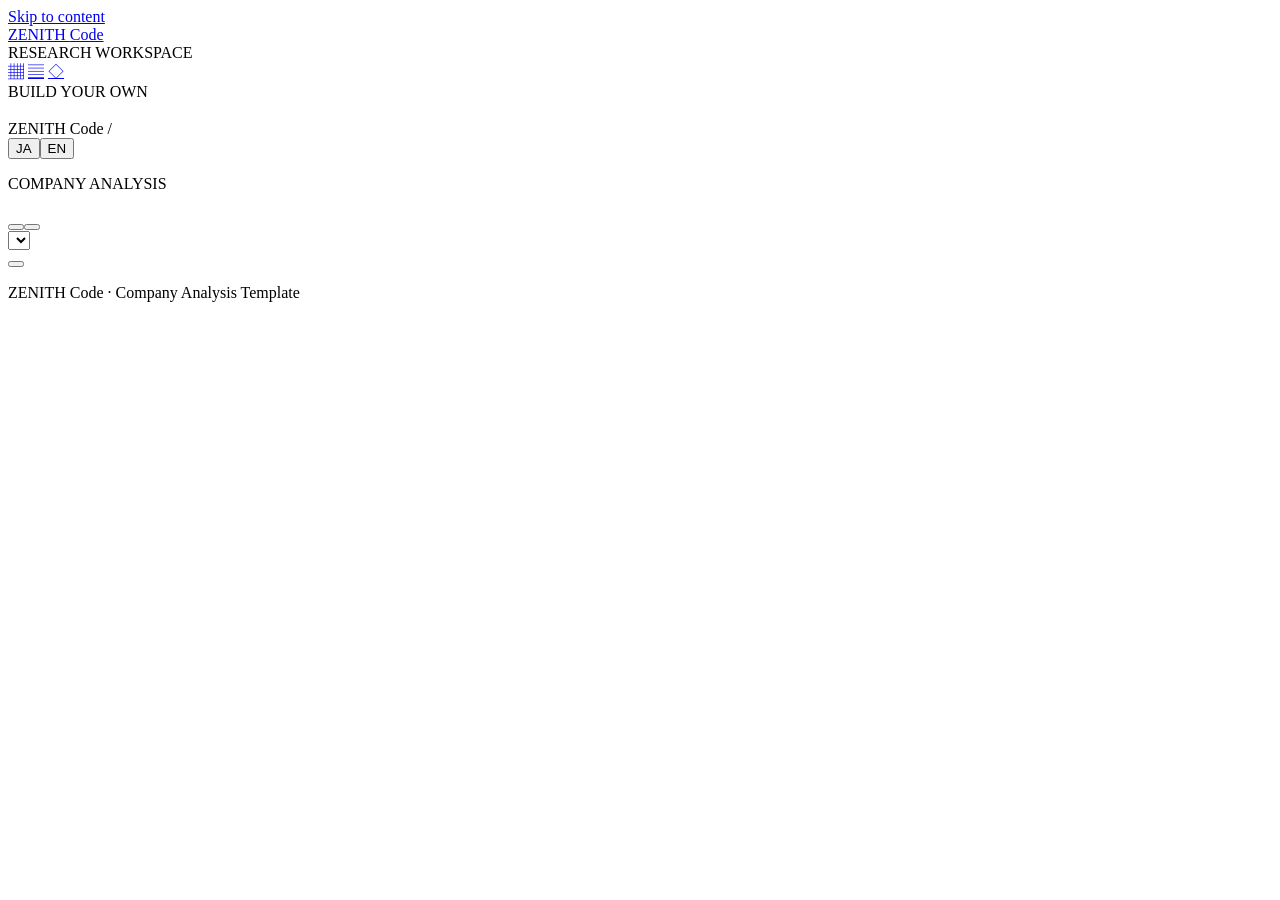
==== templates/company-analysis/index.html @ 755597d4 "Add bilingual private company analysis dashboard template" ====
<!doctype html>
<html lang="ja">
  <head>
    <meta charset="utf-8" />
    <meta name="viewport" content="width=device-width, initial-scale=1" />
    <meta name="robots" content="noindex,nofollow" />
    <title>Company Analysis · ZENITH Code</title>
    <link rel="icon" href="data:," />
    <link rel="stylesheet" href="/style.css" />
    <script type="module" src="/app.mjs"></script>
  </head>
  <body>
    <a class="skip" href="#overview">Skip to content</a>
    <aside class="sidebar">
      <a
        class="brand"
        href="https://zenithcode.net"
        target="_blank"
        rel="noreferrer"
        >ZENITH <span>Code</span></a
      >
      <div class="workspace-label">RESEARCH WORKSPACE</div>
      <nav aria-label="Workspace">
        <a href="#overview" class="selected"
          ><span aria-hidden="true">▦</span><span data-i18n="overview"></span
        ></a>
        <a href="#financials"
          ><span aria-hidden="true">▤</span><span data-i18n="financials"></span
        ></a>
        <a href="#sources"
          ><span aria-hidden="true">◇</span><span data-i18n="sources"></span
        ></a>
      </nav>
      <div class="sidebar-bottom">
        <span class="tiny-label">BUILD YOUR OWN</span>
        <h3 data-i18n="yourWorkspace"></h3>
        <p data-i18n="templateNote"></p>
        <a
          href="https://github.com/Crab-grass/zenith-code-examples"
          target="_blank"
          rel="noreferrer"
          data-i18n="viewCode"
        ></a>
      </div>
    </aside>
    <div class="shell">
      <header class="topbar">
        <div>
          <span class="mobile-brand">ZENITH Code / </span
          ><span data-i18n="breadcrumb"></span>
        </div>
        <div class="top-actions">
          <a
            id="guideLink"
            href="https://zenithcode.net/learn/tdnet-xbrl"
            target="_blank"
            rel="noreferrer"
            data-i18n="guide"
          ></a>
          <div class="languages" role="group" aria-label="Language">
            <button id="ja" aria-pressed="true">JA</button
            ><button id="en" aria-pressed="false">EN</button>
          </div>
        </div>
      </header>
      <main id="overview">
        <section class="page-heading">
          <div>
            <p class="eyebrow">COMPANY ANALYSIS</p>
            <h1 data-i18n="title"></h1>
            <p class="lead" data-i18n="lead"></p>
          </div>
          <span class="local-badge"
            ><i></i><span data-i18n="private"></span
          ></span>
        </section>
        <section class="control-panel" aria-label="Data selection">
          <div class="mode-tabs" role="group" aria-label="Data source">
            <button id="demoMode" aria-pressed="true" data-i18n="demo"></button
            ><button
              id="liveMode"
              aria-pressed="false"
              data-i18n="live"
            ></button>
          </div>
          <form id="queryForm">
            <div id="demoField" class="field">
              <label for="company" data-i18n="company"></label
              ><select id="company"></select>
            </div>
            <div id="liveField" class="field" hidden>
              <label for="symbol" data-i18n="symbol"></label
              ><input
                id="symbol"
                value="7203"
                maxlength="7"
                autocomplete="off"
                spellcheck="false"
                pattern="[0-9A-Z]{4,5}(\.T)?"
              />
            </div>
            <button
              class="primary"
              id="load"
              type="submit"
              data-i18n="loadDemo"
            ></button>
          </form>
          <p id="requestNote" class="request-note"></p>
        </section>
        <section id="setup" class="setup" hidden>
          <h2 data-i18n="setupTitle"></h2>
          <p data-i18n="setupBody"></p>
          <code>python3 templates/company-analysis/server.py --live</code>
          <p data-i18n="setupKey"></p>
          <a
            id="signupLink"
            href="https://zenithcode.net/sign-up"
            target="_blank"
            rel="noreferrer"
            data-i18n="signup"
          ></a>
        </section>
        <div id="status" class="notice" role="status" aria-live="polite"></div>
        <div id="dashboard" hidden>
          <section class="company-heading">
            <div>
              <h2 id="companyName"></h2>
              <div class="company-meta">
                <span id="companyCode"></span><span id="periodBadge"></span
                ><span id="standardBadge"></span>
              </div>
            </div>
            <p id="asOf"></p>
          </section>
          <section class="kpis" aria-label="Key figures">
            <article class="kpi">
              <p data-i18n="revenue"></p>
              <strong id="revenue"></strong><small id="revenuePeriod"></small>
            </article>
            <article class="kpi">
              <p data-i18n="operatingIncome"></p>
              <strong id="operatingIncome"></strong
              ><small id="operatingPeriod"></small>
            </article>
            <article class="kpi">
              <p data-i18n="operatingMargin"></p>
              <strong id="operatingMargin"></strong
              ><small data-i18n="reportedMargin"></small>
            </article>
            <article class="kpi price">
              <p data-i18n="price"></p>
              <strong id="price"></strong><small id="priceDate"></small>
            </article>
          </section>
          <section class="charts">
            <article class="panel chart-panel">
              <div class="panel-heading">
                <div>
                  <p class="eyebrow" data-i18n="performance"></p>
                  <h3 data-i18n="trend"></h3>
                </div>
                <div class="chart-controls">
                  <label for="metric" class="sr-only" data-i18n="metric"></label
                  ><select id="metric">
                    <option value="revenue" data-i18n="revenue"></option>
                    <option
                      value="operatingIncome"
                      data-i18n="operatingIncome"
                    ></option>
                    <option
                      value="netIncome"
                      data-i18n="netIncome"
                    ></option></select
                  ><span class="unit" data-i18n="amountUnit"></span>
                </div>
              </div>
              <div id="barChart" class="chart"></div>
            </article>
            <article class="panel chart-panel">
              <div class="panel-heading">
                <div>
                  <p class="eyebrow">PROFITABILITY</p>
                  <h3 data-i18n="operatingMargin"></h3>
                </div>
                <span class="unit">%</span>
              </div>
              <div id="marginChart" class="chart"></div>
            </article>
          </section>
          <section class="panel table-panel" id="financials">
            <div class="panel-heading">
              <div>
                <p class="eyebrow">FINANCIAL STATEMENTS</p>
                <h3 data-i18n="financials"></h3>
              </div>
              <span class="unit" data-i18n="fullYen"></span>
            </div>
            <div
              class="table-scroll"
              tabindex="0"
              role="region"
              aria-label="Financial data"
            >
              <table id="financialTable"></table>
            </div>
            <p class="table-note" data-i18n="periodNote"></p>
          </section>
          <section class="bottom-grid" id="sources">
            <article class="panel">
              <div class="panel-heading">
                <div>
                  <p class="eyebrow">DATA PROVENANCE</p>
                  <h3 data-i18n="sources"></h3>
                </div>
              </div>
              <div id="sourceList"></div>
            </article>
            <article class="panel reading">
              <span class="tiny-label">READ THE NUMBERS</span>
              <h3 data-i18n="readCarefully"></h3>
              <p data-i18n="readingNote"></p>
              <ul>
                <li data-i18n="missingNote"></li>
                <li data-i18n="datesNote"></li>
                <li data-i18n="amendmentNote"></li>
              </ul>
            </article>
          </section>
        </div>
        <footer>
          <span>ZENITH Code · Company Analysis Template</span
          ><a
            href="https://zenithcode.net/docs/display-rights"
            target="_blank"
            rel="noreferrer"
            data-i18n="dataTerms"
          ></a>
        </footer>
      </main>
    </div>
  </body>
</html>
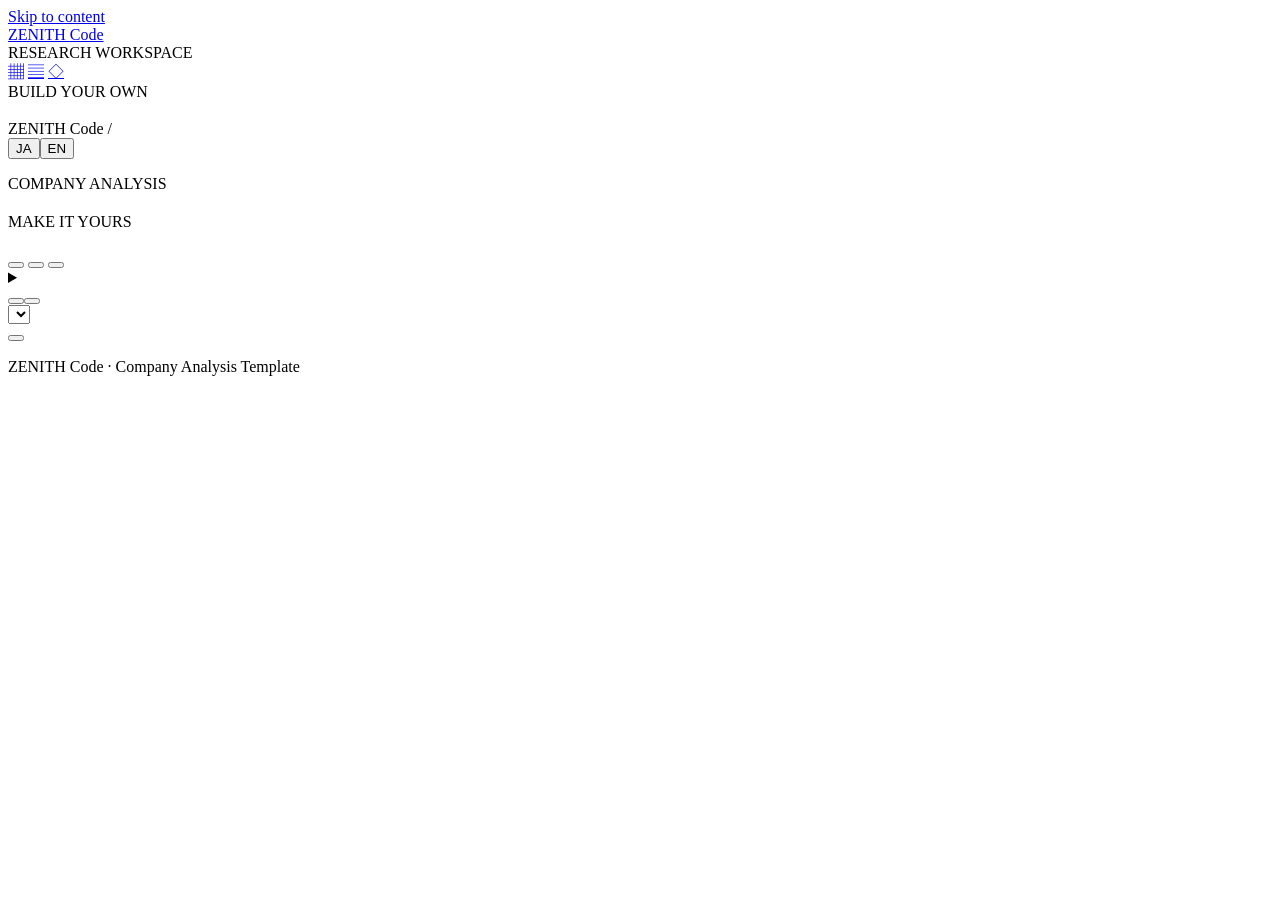
==== commit 5fdf2f5b: "Add three dashboard styles and contextual API explanations" ====
--- a/templates/company-analysis/index.html
+++ b/templates/company-analysis/index.html
@@ -9,7 +9,7 @@
     <link rel="stylesheet" href="/style.css" />
     <script type="module" src="/app.mjs"></script>
   </head>
-  <body>
+  <body data-theme="cool">
     <a class="skip" href="#overview">Skip to content</a>
     <aside class="sidebar">
       <a
@@ -74,6 +74,47 @@
             ><i></i><span data-i18n="private"></span
           ></span>
         </section>
+        <section class="theme-picker" aria-labelledby="themeTitle">
+          <div>
+            <p class="eyebrow">MAKE IT YOURS</p>
+            <h2 id="themeTitle" data-i18n="themeTitle"></h2>
+            <p id="themeNote" data-i18n="themeNote"></p>
+          </div>
+          <div class="theme-options" role="group" aria-labelledby="themeTitle">
+            <button type="button" data-theme-choice="cool" aria-pressed="true">
+              <span class="swatch cool" aria-hidden="true"></span
+              ><span data-i18n="cool"></span
+              ><small data-i18n="coolNote"></small>
+            </button>
+            <button type="button" data-theme-choice="pop" aria-pressed="false">
+              <span class="swatch pop" aria-hidden="true"></span
+              ><span data-i18n="pop"></span><small data-i18n="popNote"></small>
+            </button>
+            <button type="button" data-theme-choice="cute" aria-pressed="false">
+              <span class="swatch cute" aria-hidden="true"></span
+              ><span data-i18n="cute"></span
+              ><small data-i18n="cuteNote"></small>
+            </button>
+          </div>
+        </section>
+        <details class="api-overview">
+          <summary data-i18n="apiOverview"></summary>
+          <div class="api-overview-body">
+            <p data-i18n="apiIntro"></p>
+            <ol class="api-flow">
+              <li data-i18n="flowFetch"></li>
+              <li data-i18n="flowShape"></li>
+              <li data-i18n="flowDisplay"></li>
+            </ol>
+            <code>GET https://api.zenithcode.net/stable/quote?symbol=7203</code>
+            <code
+              >GET
+              https://api.zenithcode.net/stable/income-statement?symbol=7203&amp;period=annual&amp;limit=3</code
+            >
+            <p data-i18n="apiExample"></p>
+            <p data-i18n="apiPrivacy"></p>
+          </div>
+        </details>
         <section class="control-panel" aria-label="Data selection">
           <div class="mode-tabs" role="group" aria-label="Data source">
             <button id="demoMode" aria-pressed="true" data-i18n="demo"></button
@@ -137,20 +178,24 @@
             <article class="kpi">
               <p data-i18n="revenue"></p>
               <strong id="revenue"></strong><small id="revenuePeriod"></small>
+              <div data-api="revenue"></div>
             </article>
             <article class="kpi">
               <p data-i18n="operatingIncome"></p>
               <strong id="operatingIncome"></strong
               ><small id="operatingPeriod"></small>
+              <div data-api="operatingIncome"></div>
             </article>
             <article class="kpi">
               <p data-i18n="operatingMargin"></p>
               <strong id="operatingMargin"></strong
               ><small data-i18n="reportedMargin"></small>
+              <div data-api="operatingMargin"></div>
             </article>
             <article class="kpi price">
               <p data-i18n="price"></p>
               <strong id="price"></strong><small id="priceDate"></small>
+              <div data-api="quote"></div>
             </article>
           </section>
           <section class="charts">
@@ -176,6 +221,7 @@
                 </div>
               </div>
               <div id="barChart" class="chart"></div>
+              <div class="api-panel" data-api="metric"></div>
             </article>
             <article class="panel chart-panel">
               <div class="panel-heading">
@@ -186,6 +232,7 @@
                 <span class="unit">%</span>
               </div>
               <div id="marginChart" class="chart"></div>
+              <div class="api-panel" data-api="operatingMargin"></div>
             </article>
           </section>
           <section class="panel table-panel" id="financials">
@@ -205,6 +252,7 @@
               <table id="financialTable"></table>
             </div>
             <p class="table-note" data-i18n="periodNote"></p>
+            <div class="api-panel" data-api="table"></div>
           </section>
           <section class="bottom-grid" id="sources">
             <article class="panel">
@@ -214,6 +262,7 @@
                   <h3 data-i18n="sources"></h3>
                 </div>
               </div>
+              <div class="api-panel" data-api="provenance"></div>
               <div id="sourceList"></div>
             </article>
             <article class="panel reading">
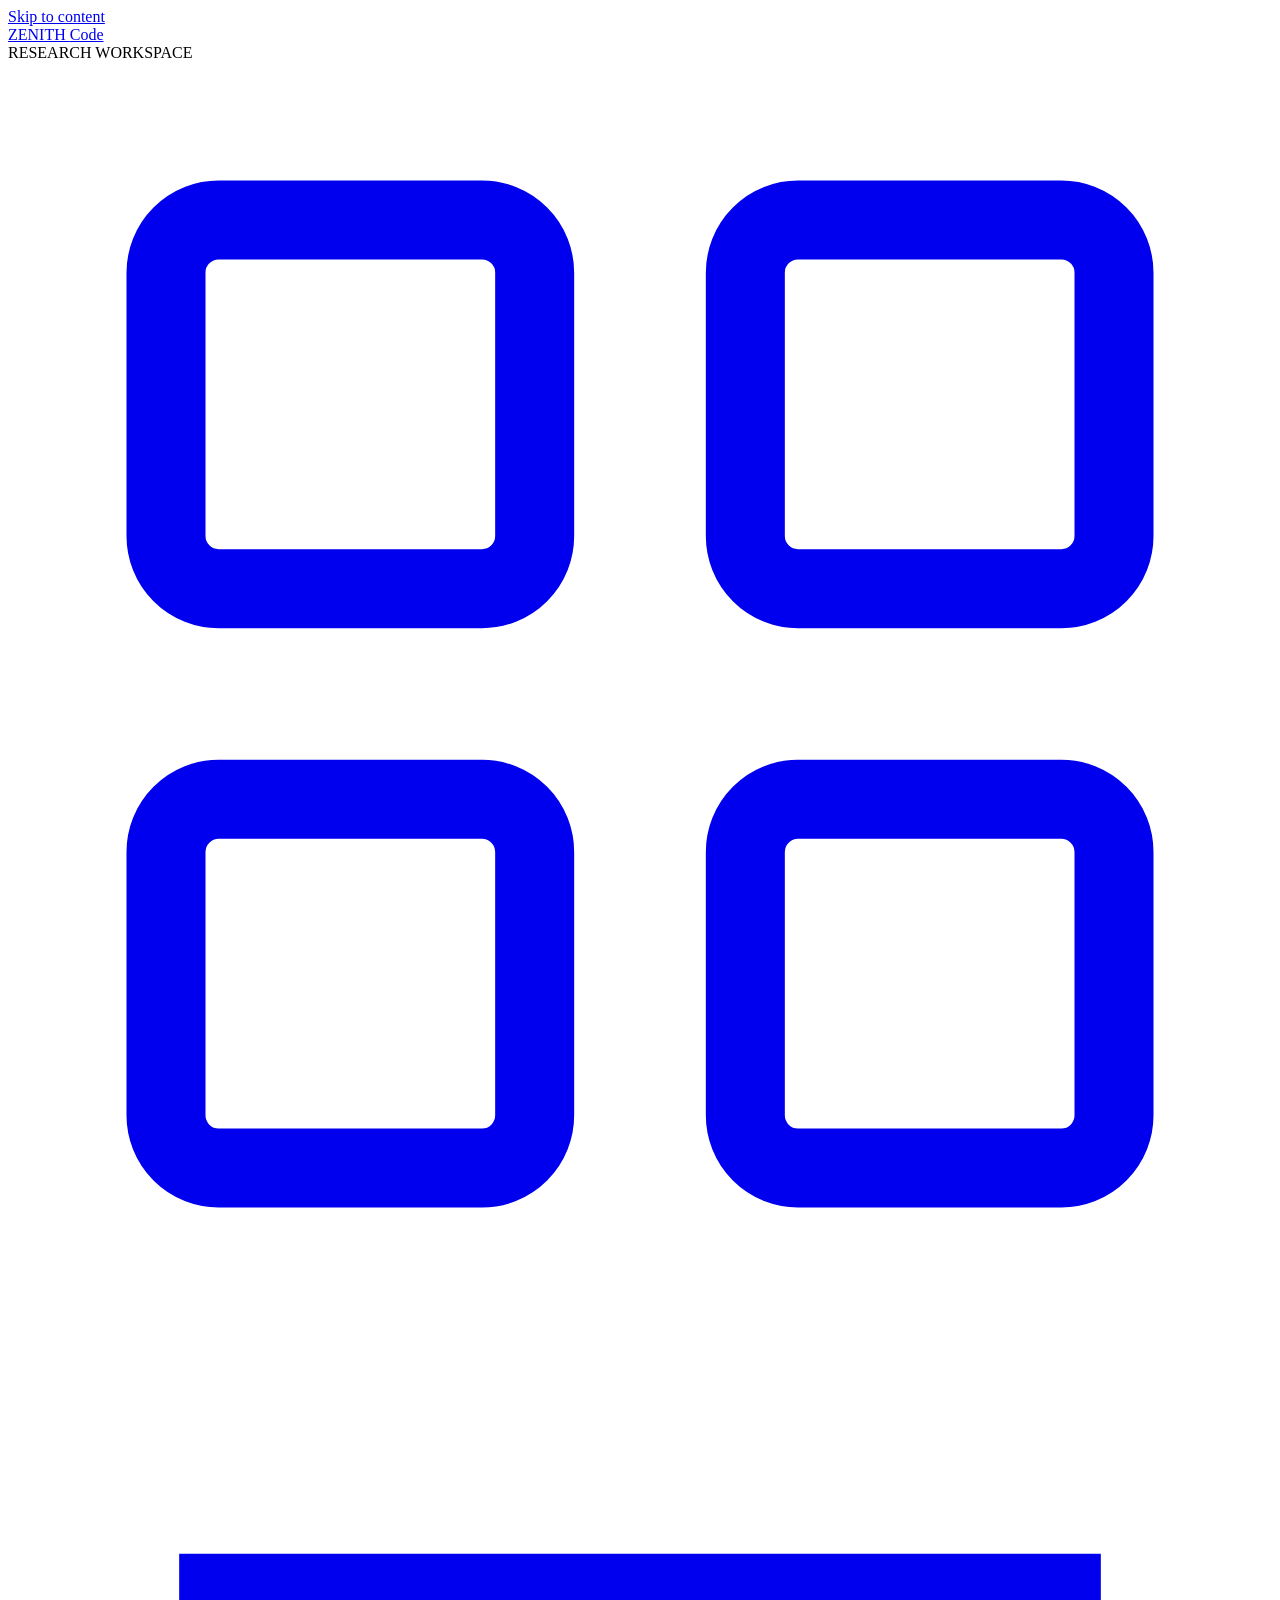
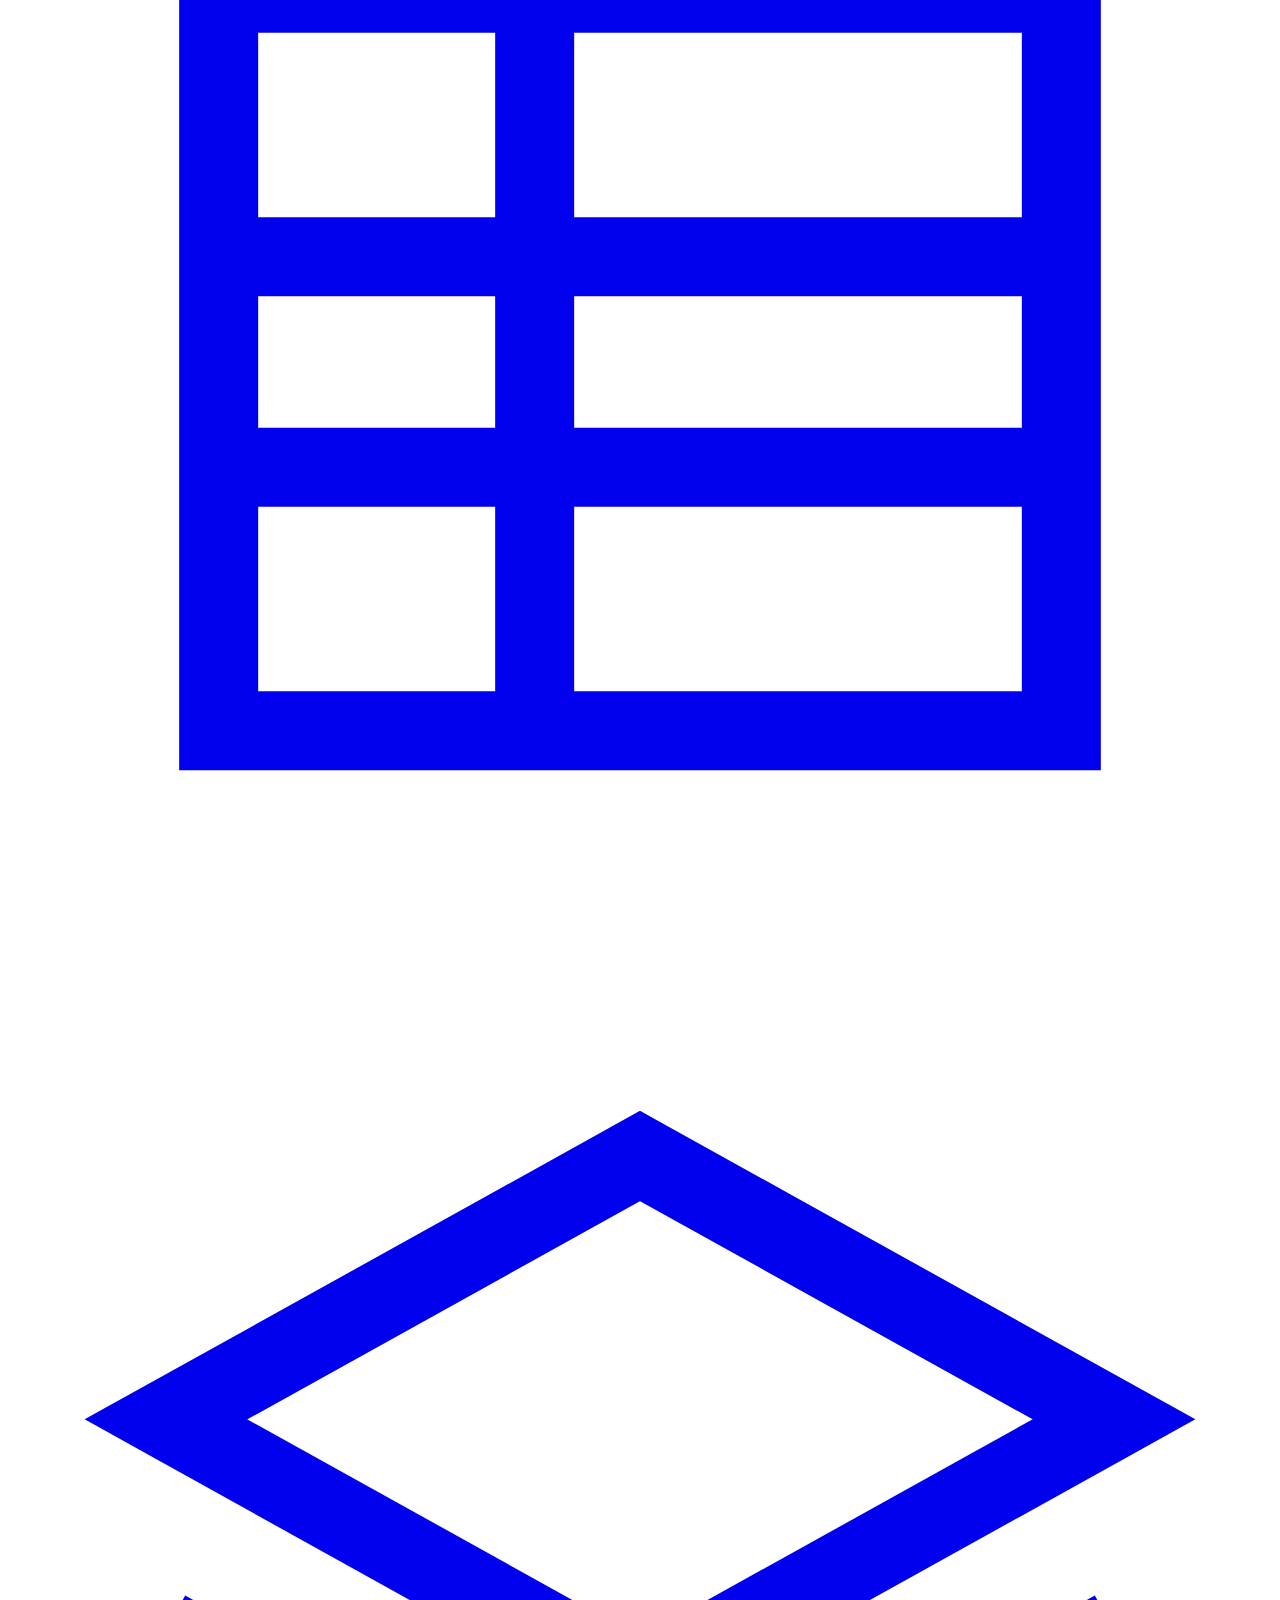
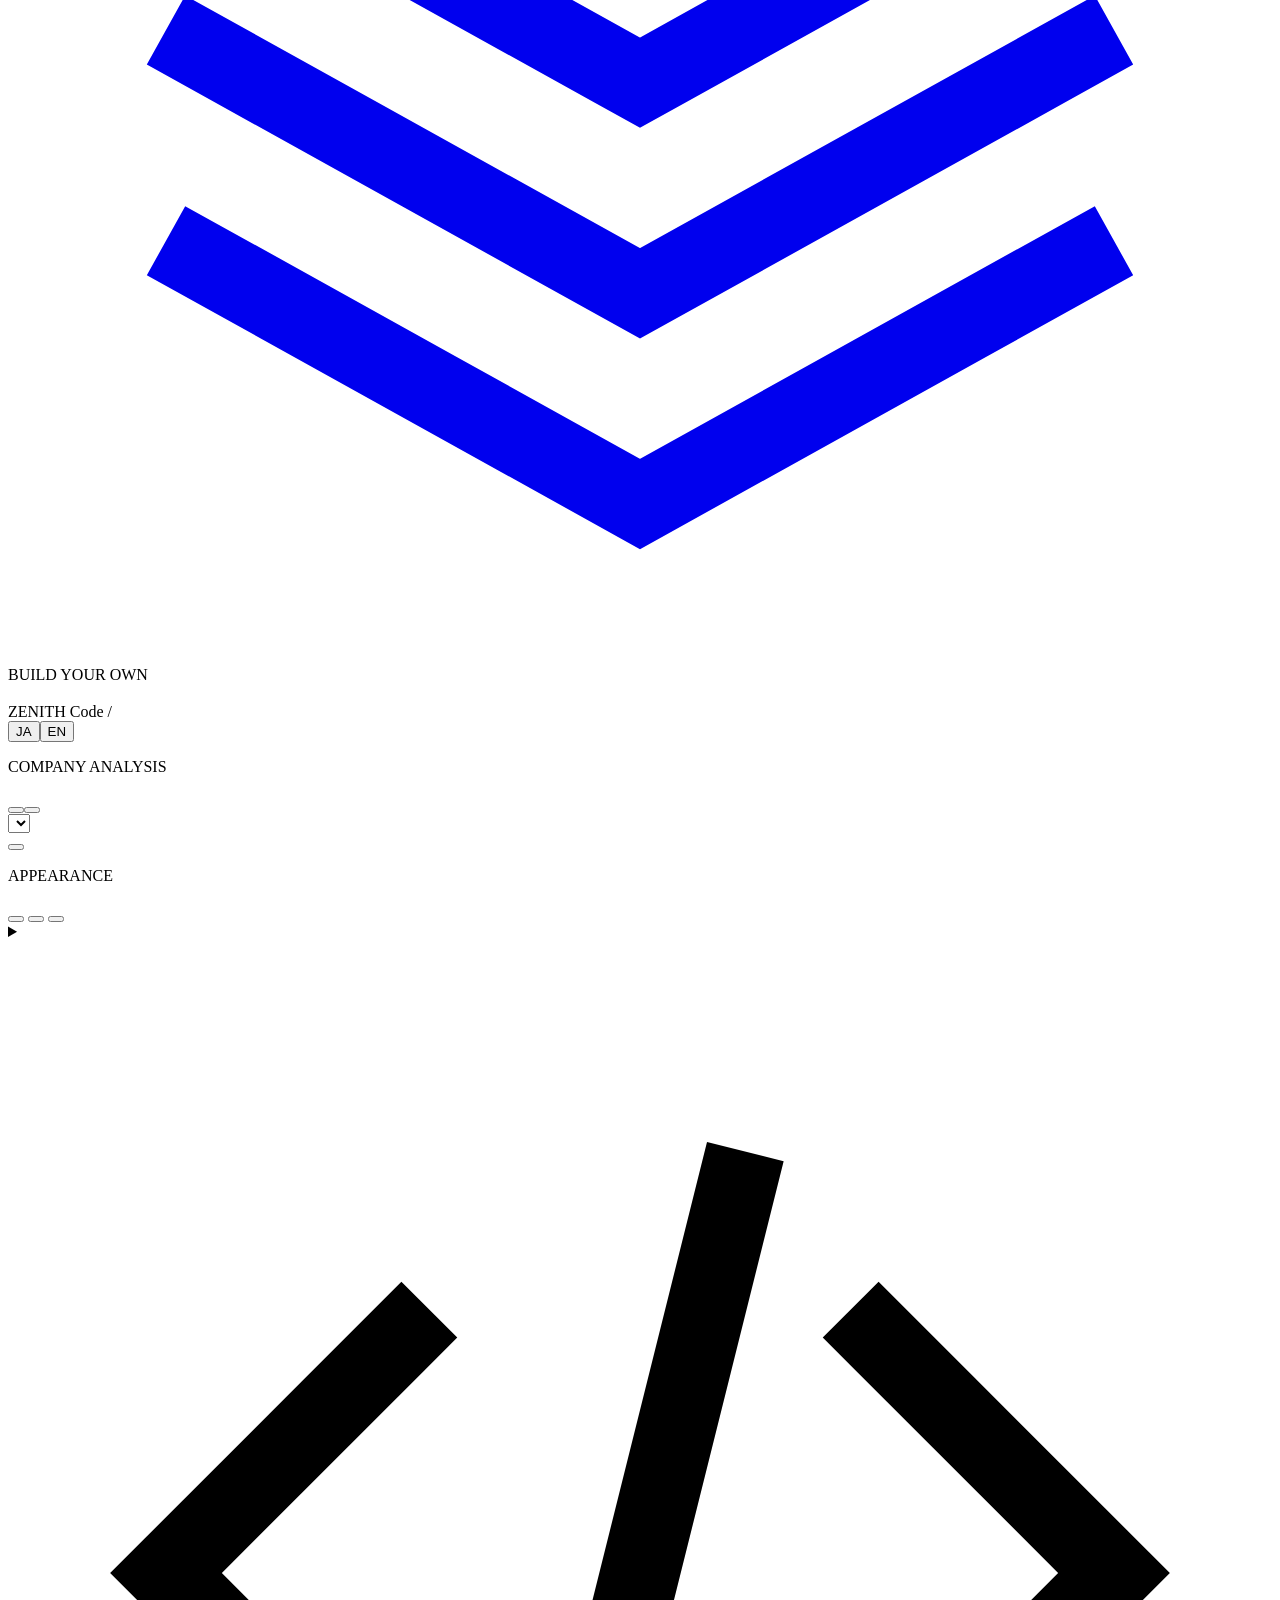
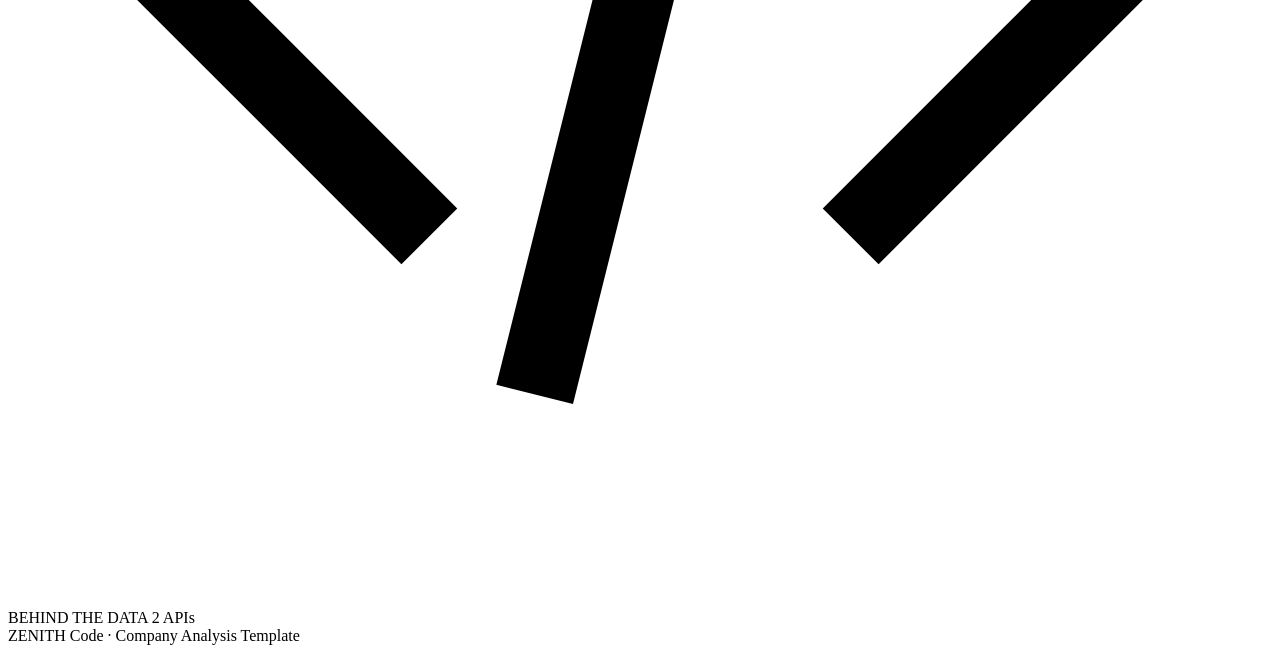
==== commit 05f91f37: "Polish dashboard controls and API guide layout" ====
--- a/templates/company-analysis/index.html
+++ b/templates/company-analysis/index.html
@@ -22,13 +22,42 @@
       <div class="workspace-label">RESEARCH WORKSPACE</div>
       <nav aria-label="Workspace">
         <a href="#overview" class="selected"
-          ><span aria-hidden="true">▦</span><span data-i18n="overview"></span
+          ><span aria-hidden="true"
+            ><svg
+              viewBox="0 0 24 24"
+              fill="none"
+              stroke="currentColor"
+              stroke-width="1.5"
+            >
+              <rect x="3" y="3" width="7" height="7" rx="1" />
+              <rect x="14" y="3" width="7" height="7" rx="1" />
+              <rect x="3" y="14" width="7" height="7" rx="1" />
+              <rect x="14" y="14" width="7" height="7" rx="1" /></svg></span
+          ><span data-i18n="overview"></span
         ></a>
         <a href="#financials"
-          ><span aria-hidden="true">▤</span><span data-i18n="financials"></span
+          ><span aria-hidden="true"
+            ><svg
+              viewBox="0 0 24 24"
+              fill="none"
+              stroke="currentColor"
+              stroke-width="1.5"
+            >
+              <path d="M4 5h16v14H4zM4 10h16M10 5v14M4 14h16" /></svg></span
+          ><span data-i18n="financials"></span
         ></a>
         <a href="#sources"
-          ><span aria-hidden="true">◇</span><span data-i18n="sources"></span
+          ><span aria-hidden="true"
+            ><svg
+              viewBox="0 0 24 24"
+              fill="none"
+              stroke="currentColor"
+              stroke-width="1.5"
+            >
+              <path
+                d="m12 3 9 5-9 5-9-5 9-5ZM3 12l9 5 9-5M3 16l9 5 9-5"
+              /></svg></span
+          ><span data-i18n="sources"></span
         ></a>
       </nav>
       <div class="sidebar-bottom">
@@ -74,47 +103,6 @@
             ><i></i><span data-i18n="private"></span
           ></span>
         </section>
-        <section class="theme-picker" aria-labelledby="themeTitle">
-          <div>
-            <p class="eyebrow">MAKE IT YOURS</p>
-            <h2 id="themeTitle" data-i18n="themeTitle"></h2>
-            <p id="themeNote" data-i18n="themeNote"></p>
-          </div>
-          <div class="theme-options" role="group" aria-labelledby="themeTitle">
-            <button type="button" data-theme-choice="cool" aria-pressed="true">
-              <span class="swatch cool" aria-hidden="true"></span
-              ><span data-i18n="cool"></span
-              ><small data-i18n="coolNote"></small>
-            </button>
-            <button type="button" data-theme-choice="pop" aria-pressed="false">
-              <span class="swatch pop" aria-hidden="true"></span
-              ><span data-i18n="pop"></span><small data-i18n="popNote"></small>
-            </button>
-            <button type="button" data-theme-choice="cute" aria-pressed="false">
-              <span class="swatch cute" aria-hidden="true"></span
-              ><span data-i18n="cute"></span
-              ><small data-i18n="cuteNote"></small>
-            </button>
-          </div>
-        </section>
-        <details class="api-overview">
-          <summary data-i18n="apiOverview"></summary>
-          <div class="api-overview-body">
-            <p data-i18n="apiIntro"></p>
-            <ol class="api-flow">
-              <li data-i18n="flowFetch"></li>
-              <li data-i18n="flowShape"></li>
-              <li data-i18n="flowDisplay"></li>
-            </ol>
-            <code>GET https://api.zenithcode.net/stable/quote?symbol=7203</code>
-            <code
-              >GET
-              https://api.zenithcode.net/stable/income-statement?symbol=7203&amp;period=annual&amp;limit=3</code
-            >
-            <p data-i18n="apiExample"></p>
-            <p data-i18n="apiPrivacy"></p>
-          </div>
-        </details>
         <section class="control-panel" aria-label="Data selection">
           <div class="mode-tabs" role="group" aria-label="Data source">
             <button id="demoMode" aria-pressed="true" data-i18n="demo"></button
@@ -126,8 +114,8 @@
           </div>
           <form id="queryForm">
             <div id="demoField" class="field">
-              <label for="company" data-i18n="company"></label
-              ><select id="company"></select>
+              <label for="company" data-i18n="company"></label>
+              <div class="select-wrap"><select id="company"></select></div>
             </div>
             <div id="liveField" class="field" hidden>
               <label for="symbol" data-i18n="symbol"></label
@@ -163,6 +151,131 @@
           ></a>
         </section>
         <div id="status" class="notice" role="status" aria-live="polite"></div>
+        <section class="theme-picker" aria-labelledby="themeTitle">
+          <div>
+            <p class="eyebrow">APPEARANCE</p>
+            <h2 id="themeTitle" data-i18n="themeTitle"></h2>
+            <p id="themeNote" data-i18n="themeNote"></p>
+          </div>
+          <div class="theme-options" role="group" aria-labelledby="themeTitle">
+            <button type="button" data-theme-choice="cool" aria-pressed="true">
+              <span class="swatch cool" aria-hidden="true"></span
+              ><span data-i18n="cool"></span
+              ><small data-i18n="coolNote"></small>
+            </button>
+            <button type="button" data-theme-choice="pop" aria-pressed="false">
+              <span class="swatch pop" aria-hidden="true"></span
+              ><span data-i18n="pop"></span><small data-i18n="popNote"></small>
+            </button>
+            <button type="button" data-theme-choice="dark" aria-pressed="false">
+              <span class="swatch dark" aria-hidden="true"></span
+              ><span data-i18n="dark"></span
+              ><small data-i18n="darkNote"></small>
+            </button>
+          </div>
+        </section>
+        <details class="api-overview">
+          <summary>
+            <span class="api-overview-icon" aria-hidden="true"
+              ><svg
+                viewBox="0 0 24 24"
+                fill="none"
+                stroke="currentColor"
+                stroke-width="1.5"
+              >
+                <path d="m8 7-5 5 5 5m8-10 5 5-5 5M14 4l-4 16" /></svg
+            ></span>
+            <span class="api-overview-copy"
+              ><span class="eyebrow">BEHIND THE DATA</span
+              ><span class="api-overview-title" data-i18n="apiOverview"></span
+              ><span class="api-overview-caption" data-i18n="apiCaption"></span
+            ></span>
+            <span class="api-count">2 APIs</span
+            ><span class="disclosure-chevron" aria-hidden="true"></span>
+          </summary>
+          <div class="api-overview-body">
+            <p class="api-intro" data-i18n="apiIntro"></p>
+            <div class="endpoint-grid">
+              <article class="endpoint-card">
+                <div class="endpoint-heading">
+                  <span class="endpoint-number">01</span>
+                  <h3 data-i18n="apiQuoteTitle"></h3>
+                </div>
+                <p data-i18n="apiQuotePurpose"></p>
+                <div class="endpoint-code">
+                  <span class="http-method">GET</span><code>/stable/quote</code>
+                </div>
+                <dl>
+                  <div>
+                    <dt data-i18n="apiInput"></dt>
+                    <dd><code>symbol=7203</code></dd>
+                  </div>
+                  <div>
+                    <dt data-i18n="apiFields"></dt>
+                    <dd><code>price · priceDate</code></dd>
+                  </div>
+                </dl>
+              </article>
+              <article class="endpoint-card">
+                <div class="endpoint-heading">
+                  <span class="endpoint-number">02</span>
+                  <h3 data-i18n="apiFinancialTitle"></h3>
+                </div>
+                <p data-i18n="apiFinancialPurpose"></p>
+                <div class="endpoint-code">
+                  <span class="http-method">GET</span
+                  ><code>/stable/income-statement</code>
+                </div>
+                <dl>
+                  <div>
+                    <dt data-i18n="apiInput"></dt>
+                    <dd><code>symbol=7203 · period=annual · limit=3</code></dd>
+                  </div>
+                  <div>
+                    <dt data-i18n="apiFields"></dt>
+                    <dd>
+                      <code
+                        >revenue · operatingIncome · netIncome · operatingMargin
+                        · provenance</code
+                      >
+                    </dd>
+                  </div>
+                </dl>
+              </article>
+            </div>
+            <p class="api-base">
+              <span data-i18n="apiBase"></span
+              ><code>https://api.zenithcode.net</code>
+            </p>
+            <ol class="api-flow">
+              <li>
+                <span class="flow-number">01</span>
+                <div>
+                  <strong data-i18n="flowFetch"></strong>
+                  <p data-i18n="flowFetchNote"></p>
+                </div>
+              </li>
+              <li>
+                <span class="flow-number">02</span>
+                <div>
+                  <strong data-i18n="flowShape"></strong>
+                  <p data-i18n="flowShapeNote"></p>
+                </div>
+              </li>
+              <li>
+                <span class="flow-number">03</span>
+                <div>
+                  <strong data-i18n="flowDisplay"></strong>
+                  <p data-i18n="flowDisplayNote"></p>
+                </div>
+              </li>
+            </ol>
+            <div class="api-footnote">
+              <p data-i18n="apiExample"></p>
+              <p data-i18n="apiPrivacy"></p>
+            </div>
+          </div>
+        </details>
         <div id="dashboard" hidden>
           <section class="company-heading">
             <div>
@@ -206,18 +319,22 @@
                   <h3 data-i18n="trend"></h3>
                 </div>
                 <div class="chart-controls">
-                  <label for="metric" class="sr-only" data-i18n="metric"></label
-                  ><select id="metric">
-                    <option value="revenue" data-i18n="revenue"></option>
-                    <option
-                      value="operatingIncome"
-                      data-i18n="operatingIncome"
-                    ></option>
-                    <option
-                      value="netIncome"
-                      data-i18n="netIncome"
-                    ></option></select
-                  ><span class="unit" data-i18n="amountUnit"></span>
+                  <label
+                    for="metric"
+                    class="sr-only"
+                    data-i18n="metric"
+                  ></label>
+                  <div class="select-wrap">
+                    <select id="metric">
+                      <option value="revenue" data-i18n="revenue"></option>
+                      <option
+                        value="operatingIncome"
+                        data-i18n="operatingIncome"
+                      ></option>
+                      <option value="netIncome" data-i18n="netIncome"></option>
+                    </select>
+                  </div>
+                  <span class="unit" data-i18n="amountUnit"></span>
                 </div>
               </div>
               <div id="barChart" class="chart"></div>
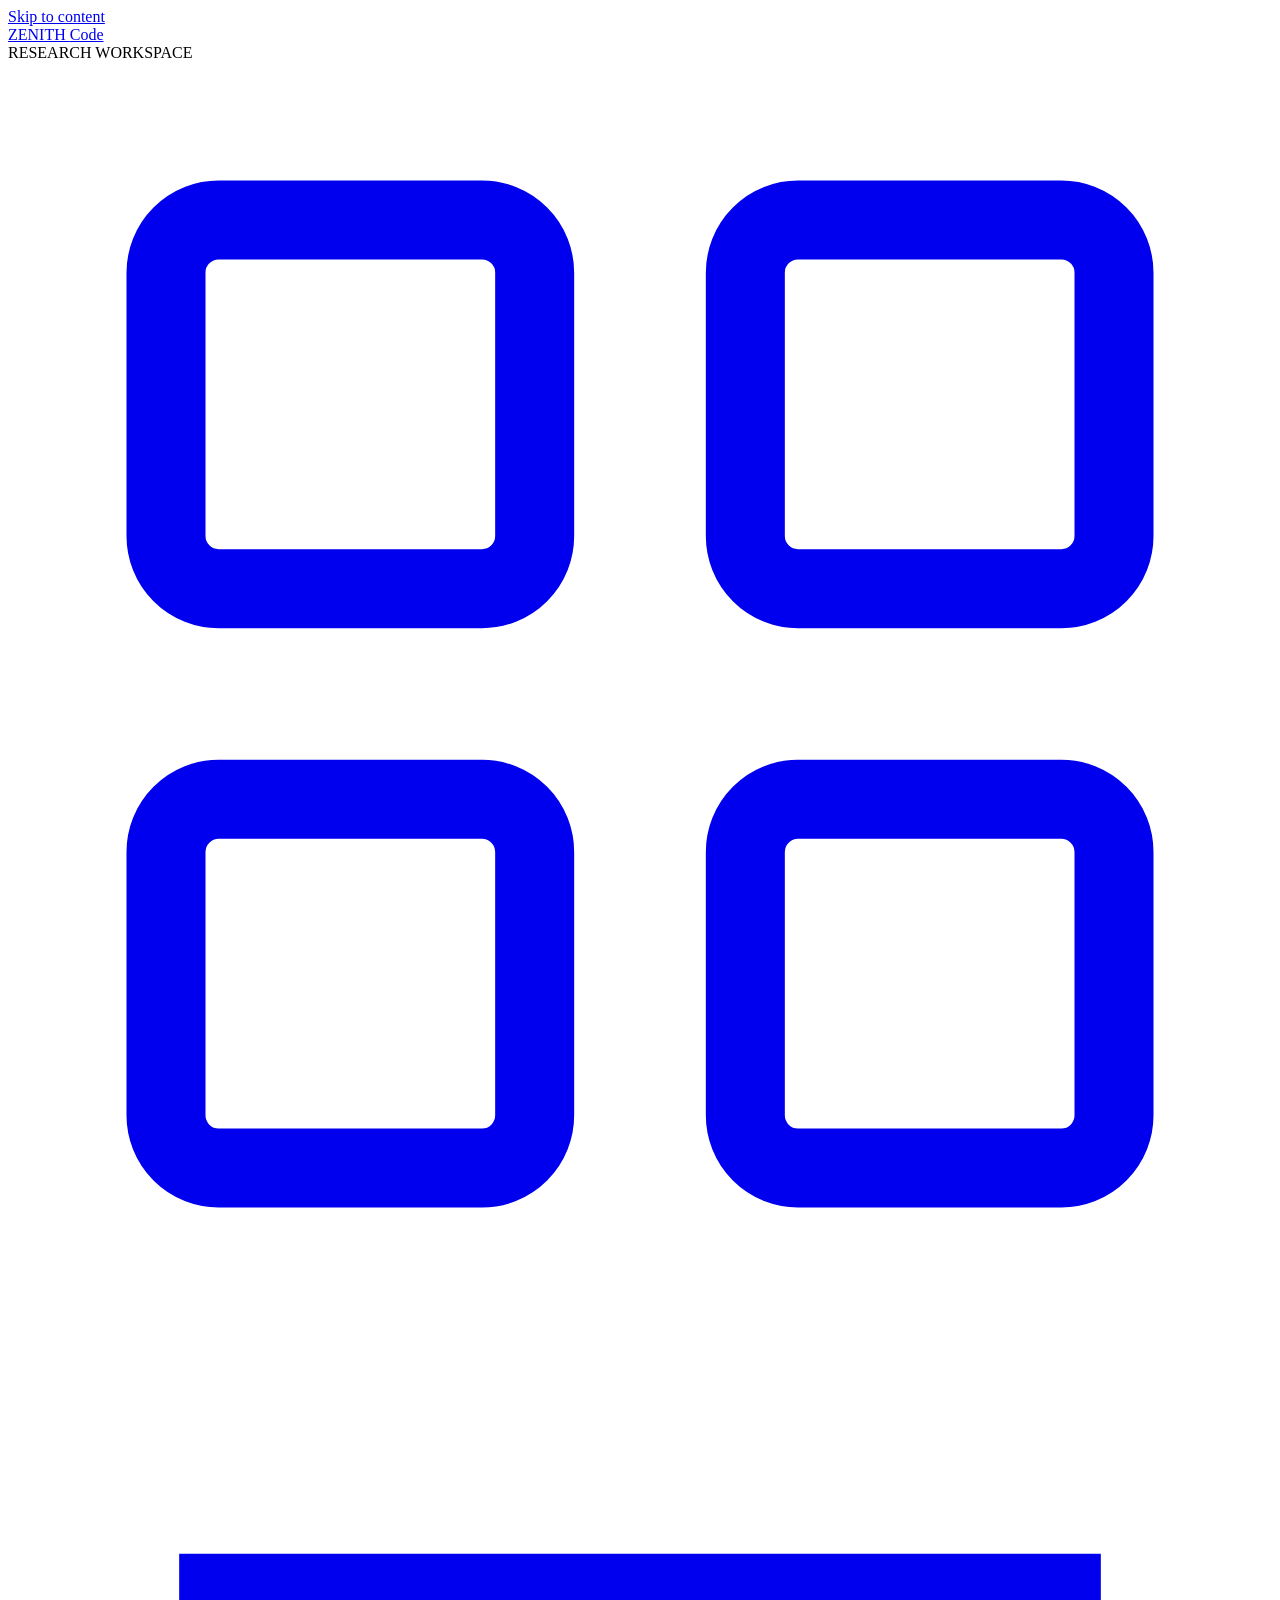
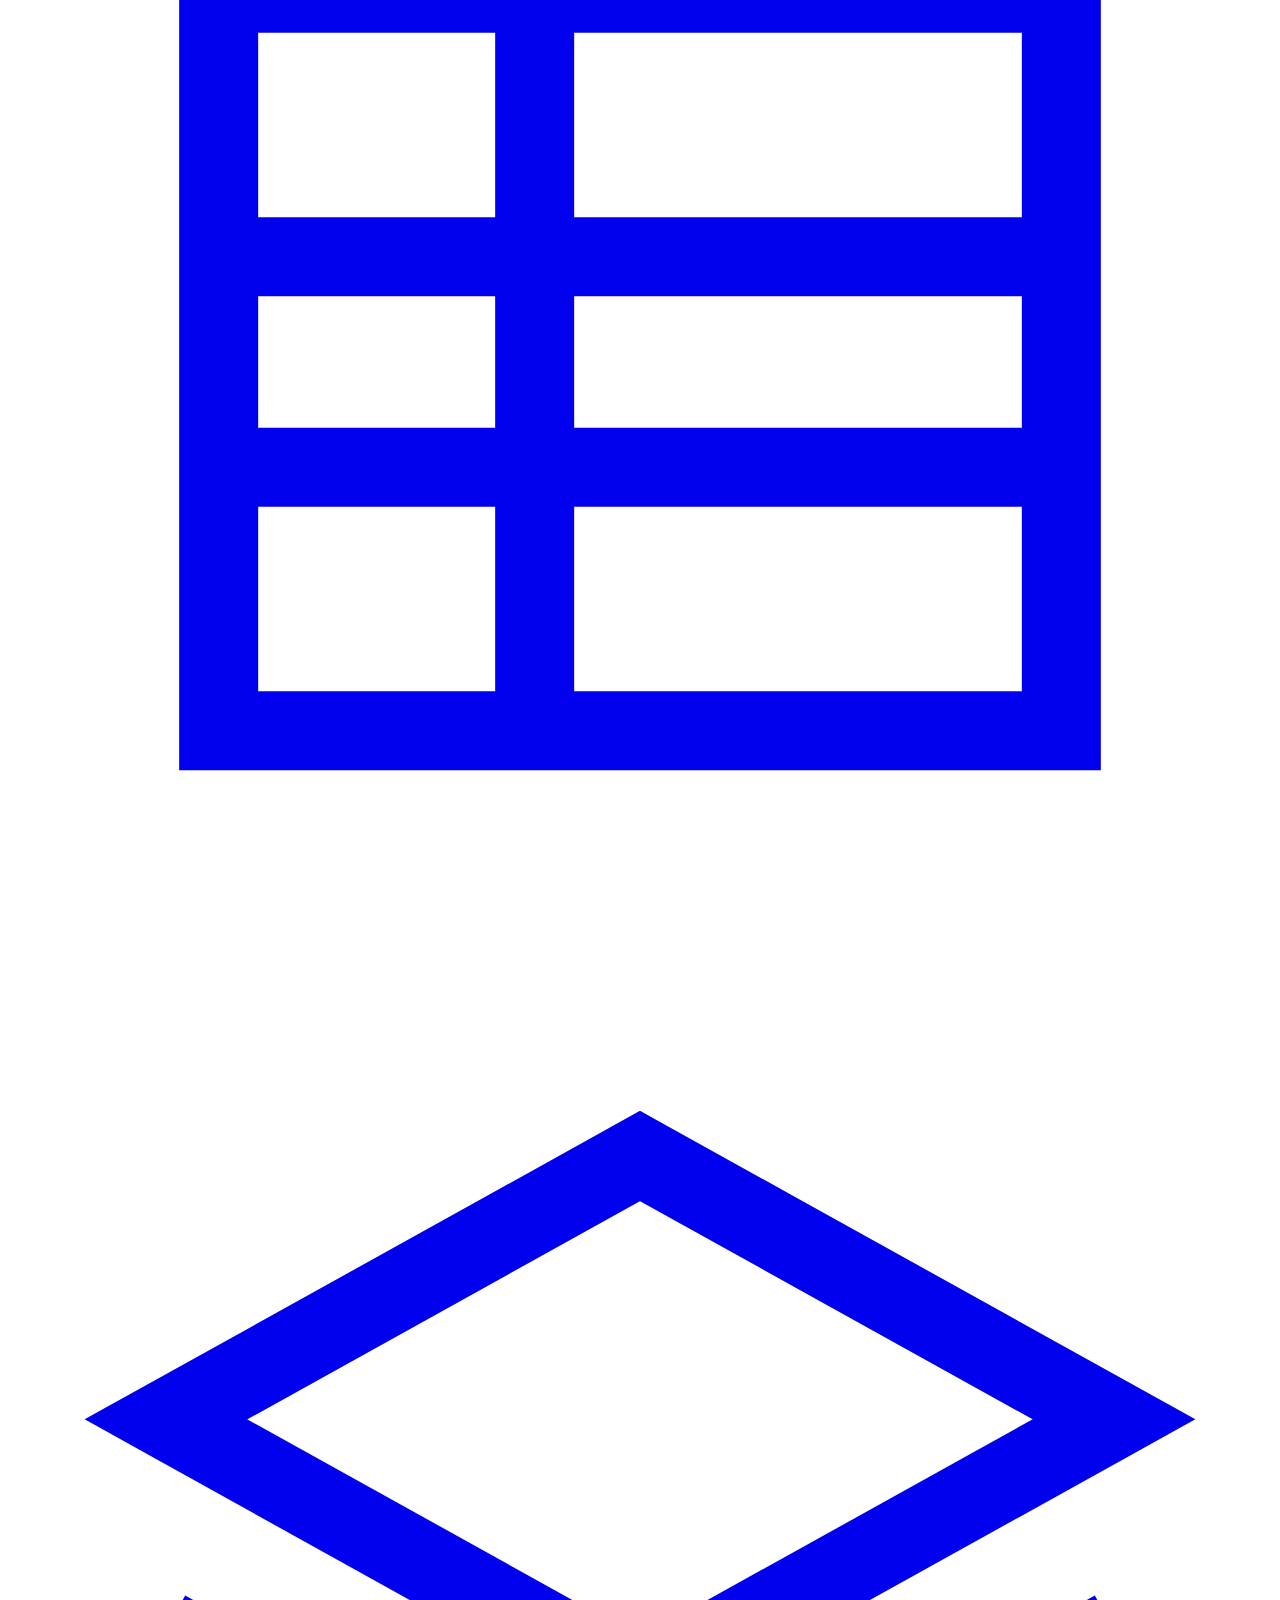
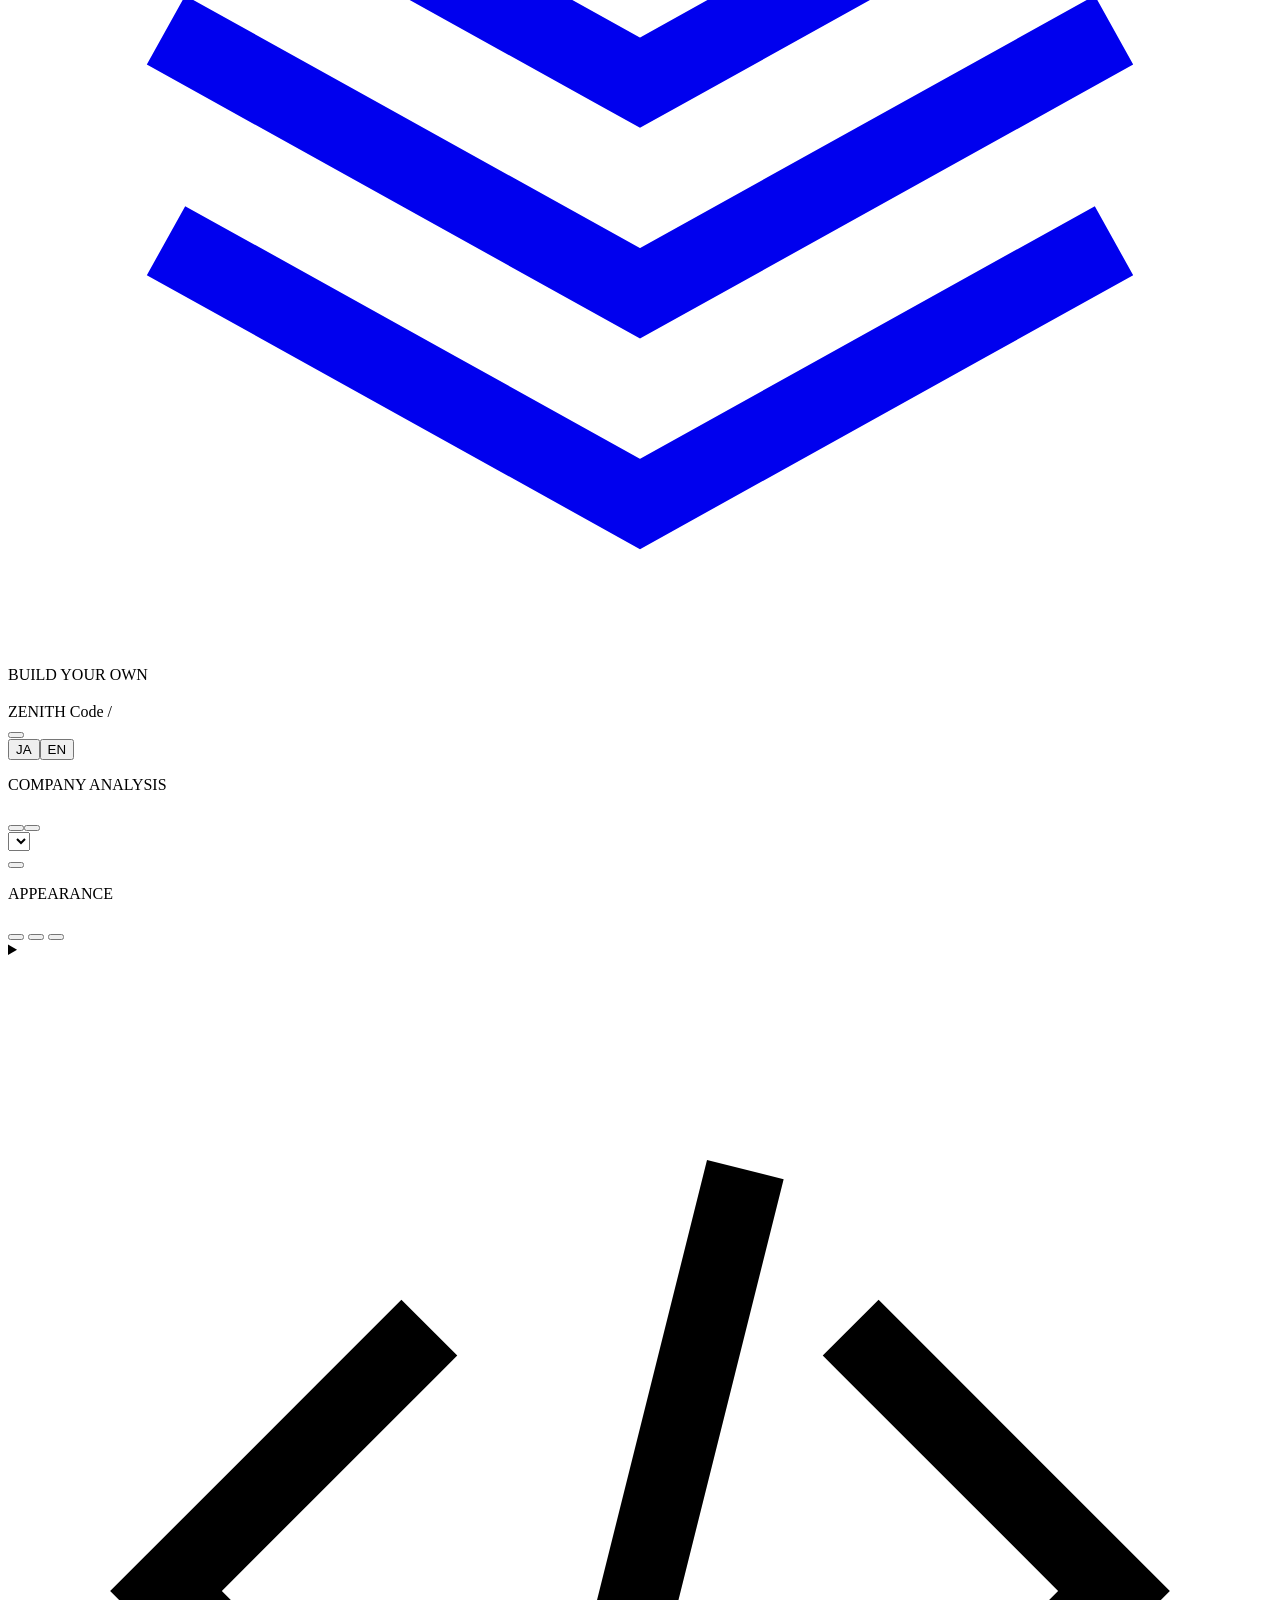
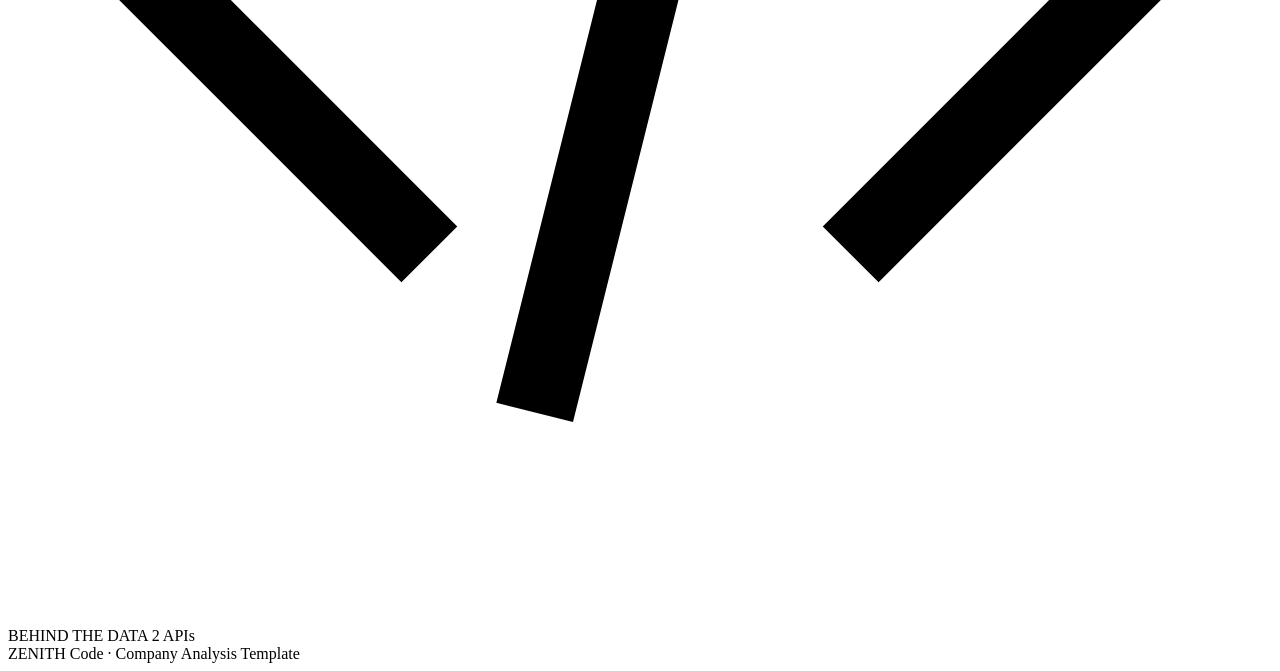
==== commit 11d47760: "Save in-progress company analysis workspace (period selection, year-over-year) Work in progress from" ====
--- a/templates/company-analysis/index.html
+++ b/templates/company-analysis/index.html
@@ -7,6 +7,7 @@
     <title>Company Analysis · ZENITH Code</title>
     <link rel="icon" href="data:," />
     <link rel="stylesheet" href="/style.css" />
+    <link rel="stylesheet" href="/workspace.css" />
     <script type="module" src="/app.mjs"></script>
   </head>
   <body data-theme="cool">
@@ -79,6 +80,7 @@
           ><span data-i18n="breadcrumb"></span>
         </div>
         <div class="top-actions">
+          <button id="customize" class="secondary" data-i18n="customize"></button>
           <a
             id="guideLink"
             href="https://zenithcode.net/learn/tdnet-xbrl"
@@ -103,15 +105,15 @@
             ><i></i><span data-i18n="private"></span
           ></span>
         </section>
+        <div
+          class="mode-tabs data-mode-switch"
+          role="group"
+          aria-label="Data source"
+        >
+          <button id="demoMode" aria-pressed="true" data-i18n="demo"></button
+          ><button id="liveMode" aria-pressed="false" data-i18n="live"></button>
+        </div>
         <section class="control-panel" aria-label="Data selection">
-          <div class="mode-tabs" role="group" aria-label="Data source">
-            <button id="demoMode" aria-pressed="true" data-i18n="demo"></button
-            ><button
-              id="liveMode"
-              aria-pressed="false"
-              data-i18n="live"
-            ></button>
-          </div>
           <form id="queryForm">
             <div id="demoField" class="field">
               <label for="company" data-i18n="company"></label>
@@ -285,8 +287,9 @@
                 ><span id="standardBadge"></span>
               </div>
             </div>
-            <p id="asOf"></p>
-          </section>
+            <div class="period-control"><label for="reviewPeriod" data-i18n="reviewPeriod"></label><div class="select-wrap"><select id="reviewPeriod"></select></div></div>
+          </section>
+          <p id="asOf" class="as-of"></p>
           <section class="kpis" aria-label="Key figures">
             <article class="kpi">
               <p data-i18n="revenue"></p>
@@ -311,7 +314,8 @@
               <div data-api="quote"></div>
             </article>
           </section>
-          <section class="charts">
+          <div class="analysis-tabs" aria-label="Sections"><a href="#trendSection" data-i18n="trend"></a><a href="#comparison" data-i18n="comparison"></a><a href="#financials" data-i18n="financials"></a><a href="#sources" data-i18n="sources"></a></div>
+          <section class="charts" id="trendSection">
             <article class="panel chart-panel">
               <div class="panel-heading">
                 <div>
@@ -352,14 +356,21 @@
               <div class="api-panel" data-api="operatingMargin"></div>
             </article>
           </section>
+          <section class="panel comparison-panel" id="comparison">
+            <div class="panel-heading"><div><p class="eyebrow">COMPANY COMPARISON</p><h3 data-i18n="comparison"></h3></div><span class="section-number">02</span></div>
+            <div class="compare-toolbar"><div class="field"><label for="peerCompany" data-i18n="peerCompany"></label><div class="select-wrap" id="peerDemoField"><select id="peerCompany"></select></div><input id="peerSymbol" aria-label="Comparison symbol" placeholder="6758" maxlength="7" hidden /></div><button id="compareLoad" class="secondary" data-i18n="compareLoad" hidden></button><label class="compare-period" for="compareYear" data-i18n="comparePeriod"></label><div class="select-wrap"><select id="compareYear"></select></div></div>
+            <p id="compareStatus" class="compare-status" role="status"></p><div id="comparisonCards" class="comparison-cards"></div>
+            <p class="table-note" data-i18n="compareCaution"></p>
+          </section>
           <section class="panel table-panel" id="financials">
             <div class="panel-heading">
               <div>
                 <p class="eyebrow">FINANCIAL STATEMENTS</p>
                 <h3 data-i18n="financials"></h3>
               </div>
-              <span class="unit" data-i18n="fullYen"></span>
-            </div>
+              <button class="secondary" id="exportCsv" data-i18n="exportCsv"></button>
+            </div>
+            <p class="table-unit" data-i18n="fullYen"></p>
             <div
               class="table-scroll"
               tabindex="0"
@@ -394,6 +405,7 @@
             </article>
           </section>
         </div>
+        <dialog id="preferences" aria-labelledby="preferencesTitle"><div class="dialog-heading"><div><p class="eyebrow">YOUR WORKSPACE</p><h2 id="preferencesTitle" data-i18n="customize"></h2></div><button id="closePreferences" class="secondary" data-i18n="close"></button></div><div id="themeSlot"></div><div class="preference-options"><label><input type="checkbox" id="showComparison" checked /><span data-i18n="showComparison"></span></label><label><input type="checkbox" id="showHelp" /><span data-i18n="showHelp"></span></label><label><input type="checkbox" id="compactView" /><span data-i18n="compactView"></span></label><p data-i18n="preferencesNote"></p></div></dialog>
         <footer>
           <span>ZENITH Code · Company Analysis Template</span
           ><a
